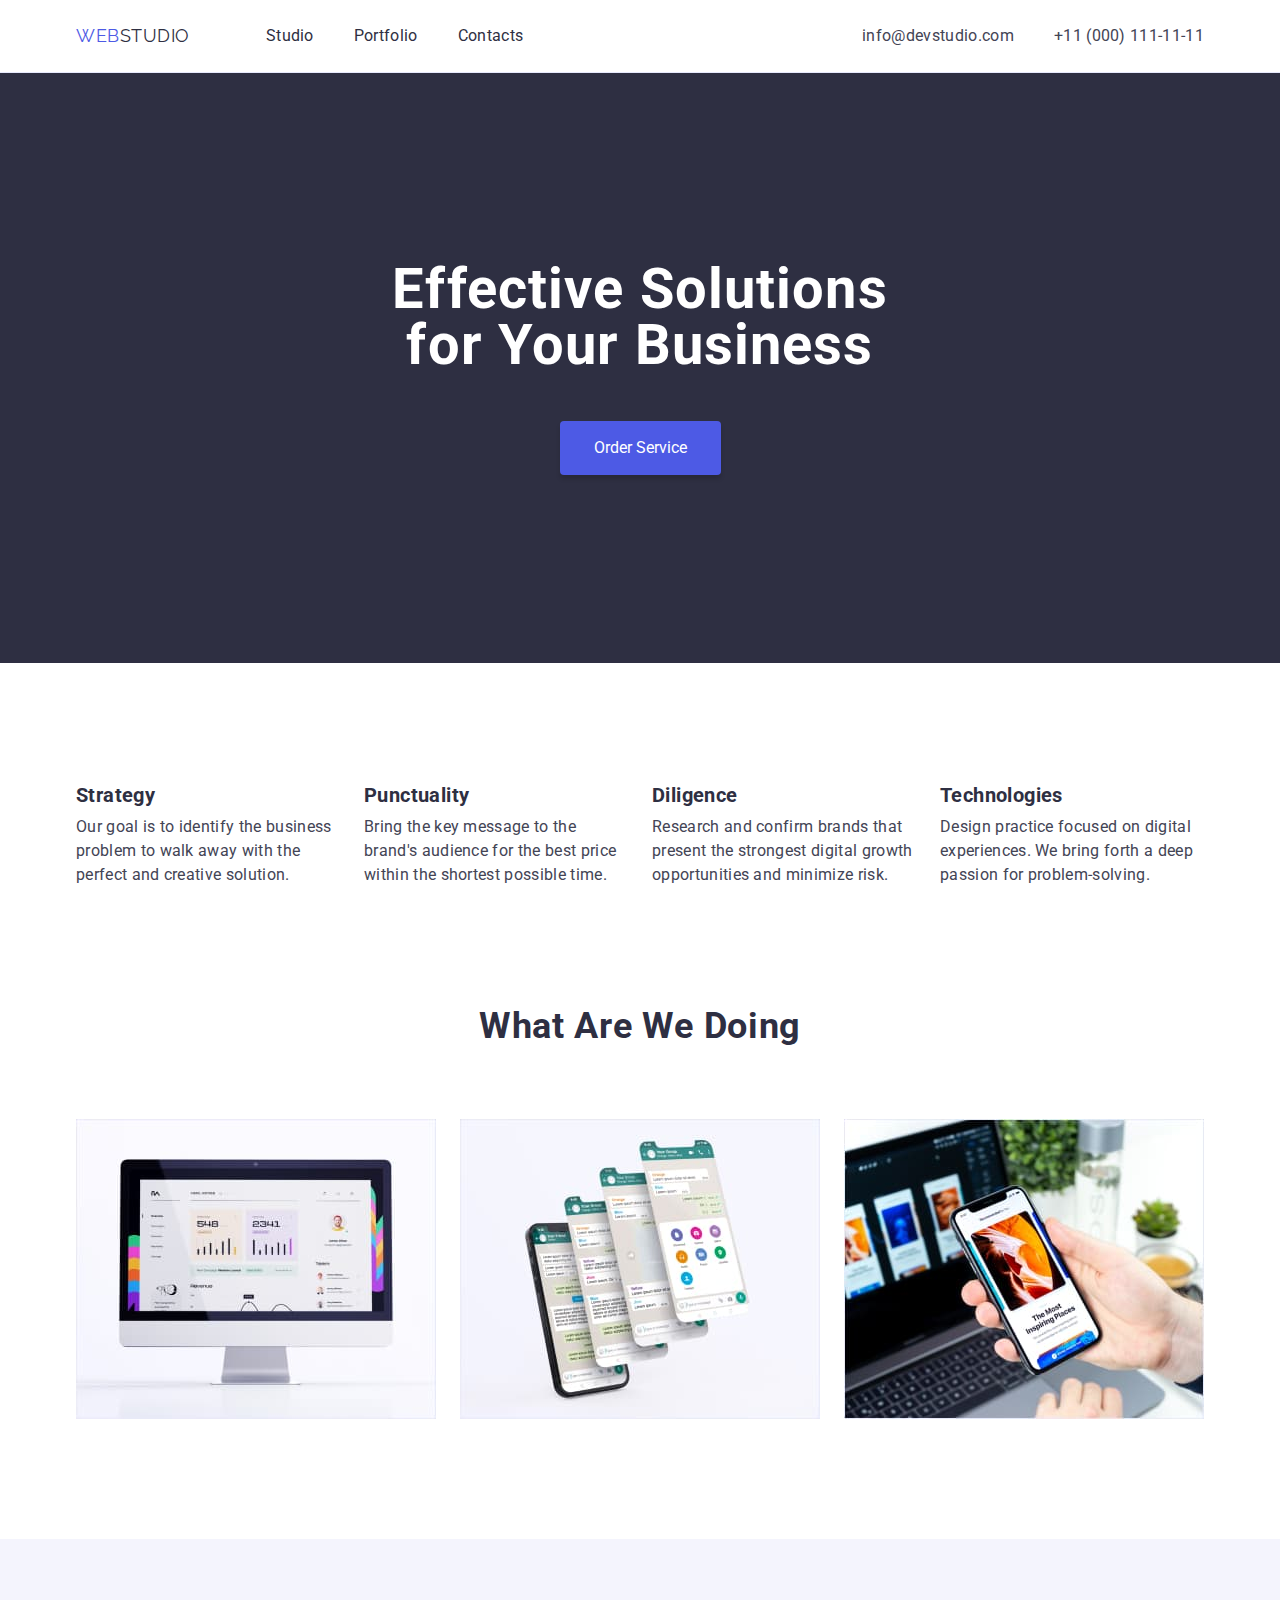
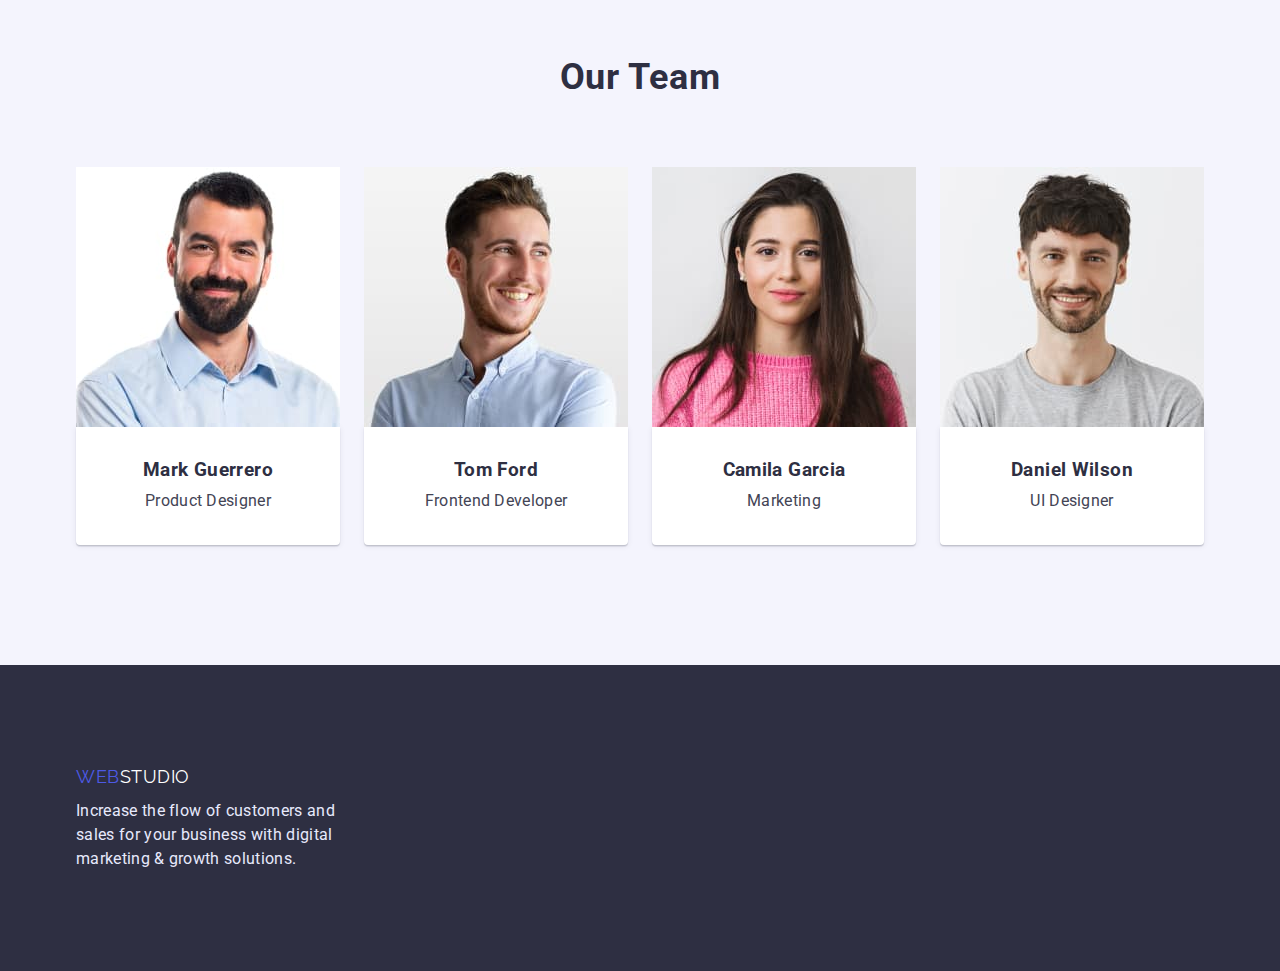
==== index.html @ 27a955f4 "Initial commit" ====
<!DOCTYPE html>
<html lang="en">

<head>
    <meta charset="UTF-8" />
    <meta http-equiv="X-UA-Compatible" content="IE=edge" />
    <meta name="viewport" content="width=device-width, initial-scale=1.0" />
    <title>WebStudio</title>
    <!-- fonts -->
    <link rel="preconnect" href="https://fonts.googleapis.com" />
    <link rel="preconnect" href="https://fonts.gstatic.com" crossorigin />
    <link href="https://fonts.googleapis.com/css2?family=Raleway:wght@800&family=Roboto:wght@400;500;700;900&display=swap"
        rel="stylesheet"/>
        <link rel="stylesheet" href="https://cdnjs.cloudflare.com/ajax/libs/modern-normalize/1.1.0/modern-normalize.min.css">
            <link rel="stylesheet" href="./css/style.css" />
</head>

<body>
    <header class="header">
        <div class="div-header container">
        <nav class="nav-link">
            <a href="./index.html" class="nav-logo link">
                <span class="logo-title">Web</span>Studio
            </a>
            <ul class="site-nav list">
                <li class="nav-li"><a href="./index.html" class="link url-nav">Studio</a></li>
                <li class="nav-li"><a href="./portfolio.html" class="link url-nav">Portfolio</a></li>
                <li class="nav-li"><a href=""  class="link url-nav">Contacts</a></li>
            </ul>
        </nav>
        <address class="title-address">
            <ul class="ul-address list">
                <li class="li-address"><a href="mailto:info@devstudio.com"  class="link url-nav">info@devstudio.com</a></li>
                <li class="li-address"><a href="tel:+110001111111" class="link url-nav">+11 (000) 111-11-11</a></li>
            </ul>
        </address>
        </div>
    </header>
    <main>
        <section class="hero">
            <div class="container">
            <h1 class="hero-title">Effective Solutions for Your Business</h1>
            <button type="button" class="hero-button">Order Service</button>
            </div>
        </section>
        <section class="specifics section">
            <div class="container">
            <h2 hidden>specifics</h2>
            <ul class="specific-ul">
                <li class="specific-li">
                    <h3 class="specific-title">Strategy</h3>
                    <p class="specific-text">Our goal is to identify the business
                        problem to walk away with the perfect and creative solution.</p>
                </li>
                <li class="specific-li">
                    <h3 class="specific-title">Punctuality</h3>
                    <p class="specific-text">Bring the key message to the brand's audience for the best price within the shortest possible
                        time.</p>
                </li>
                <li class="specific-li">
                    <h3 class="specific-title">Diligence</h3>
                    <p class="specific-text">Research and confirm brands that present the strongest digital growth opportunities and minimize
                        risk.</p>
                </li>
                <li class="specific-li">
                    <h3 class="specific-title">Technologies</h3>
                    <p class="specific-text">Design practice focused on digital experiences. We bring forth a deep passion for
                        problem-solving.</p>
                </li>
            </ul>
            </div>
        </section>
        <section class="choise section">
            <div class="container">
            <h2 class="choise-title">What are we doing</h2>
            <ul class="choise-ul">
                <li class="choise-li">
                    <img src="./images/img1.jpg" alt="IMac" width="360" height="300">
                </li>
                <li class="choise-li">
                    <img src="./images/img2.jpg" alt="Iphohe" width="360" height="300">
                </li>
                <li class="choise-li">
                    <img src="./images/img3.jpg" alt="MacBook" width="360" height="300">
                </li>
            </ul>
            </div>
        </section>
        <section class="team section">
            <div class="container">
            <h2 class="team-title">Our Team</h2>
            <ul class="team-ul">
                <li class="link team-li">
                    <img src="./images/img9.jpg" alt="Mark Guerrero" width="264" height="260">
                    <div class="team-div">
                    <h3 class="team-crew">Mark Guerrero</h3>
                    <p class="team-post">Product Designer</p>
                    </div>
                </li>
                <li class="link  team-li">
                    <img src="./images/img5.jpg" alt="Tom Ford" width="264" height="260">
                    <div class="team-div">
                    <h3 class="team-crew">Tom Ford</h3>
                    <p class="team-post">Frontend Developer</p>
                    </div>
                </li>
                <li class="link  team-li">
                    <img src="./images/img7.jpg" alt="Camila Garcia" width="264" height="260">
                    <div class="team-div">
                    <h3 class="team-crew">Camila Garcia</h3>
                    <p class="team-post">Marketing</p>
                    </div>
                </li>
                <li class="link  team-li">
                    <img src="./images/img8.jpg" alt="Daniel Wilson" width="264" height="260">
                    <div class="team-div">
                    <h3 class="team-crew">Daniel Wilson</h3>
                    <p class="team-post">UI Designer</p>
                    </div>
                </li>
            </ul>
            </div>
            </div>
        </section>
    </main>
    <footer class="footer section">
        <div class="container">
        <a href="./index.html" class="footer-logo link">
            <span class="logo-title">Web</span>Studio
        </a>
        <p class="footer-text">
            Increase the flow of customers and <br> sales for your business with digital <br> marketing & growth
            solutions.
        </p>
        </div>
    </footer>
</body>

</html>
---- css/style.css ----
:root {
    --main-color: #4d5ae5;
    --main-text-color: #2e2f42;
    --p-color: #434455;
    --card-buttons-color: #f4f4fd;
    --acent-color: #404bbf;
    --main-font: "Roboto", sans-serif;
    --main-white-color: #fff;
}

ul {
    margin: 0;
}

h1 {
    margin: 0;
}

h2 {
    margin: 0;
}

h3 {
    margin: 0;
}

p {
    margin: 0;
}

ul {
    padding: 0;
}

li {
    margin: 0;
}

img {
    display: block;
    max-width: 100%;
    height: auto;
}

.list {
    margin-left: 0;
    margin-right: 0;
}

body {
    font-family: 'Roboto', sans-serif;
    background-color: var(--main-white-color);
    font-size: 16px;
}

li {
    list-style-type: none;
}

.header {
    border-bottom: 1px solid #E7E9FC;
}

.link {
    text-decoration: none;
}


.portfolio-button {
    cursor: pointer;
    background-color: #E7E9FC;
    color: var(--main-color);
    border-radius: 4px;
    border: 1px solid #E7E9FC;
    display: flex;
    flex-direction: row;
    align-items: flex-start;
    padding: 16px 32px;
    gap: 10px;
}



.portfolio-button:hover {
    background-color: var(--acent-color);
        color: var(--main-white-color);
        box-shadow: 0px 3px 1px rgba(0, 0, 0, 0.1), 0px 2px 1px rgba(0, 0, 0, 0.08), 0px 2px 2px rgba(0, 0, 0, 0.12);
}

.portfolio-button:focus {
    background-color: var(--acent-color);
        color: var(--main-white-color);
        box-shadow: 0px 3px 1px rgba(0, 0, 0, 0.1), 0px 2px 1px rgba(0, 0, 0, 0.08), 0px 2px 2px rgba(0, 0, 0, 0.12);
}

.link {
text-decoration: none;
}

.nav-logo {
    color: var(--main-text-color);
    font-family: "Raleway";
    font-style: normal;
    font-weight: 800px;
    font-size: 18px;
    line-height: 1.3;
    letter-spacing: 0.03em;
    text-transform: uppercase;
}

.footer-logo {
    color: var(--main-white-color);
    font-family: "Raleway";
    font-weight: 800px;
    font-size: 18px;
    line-height: 1.3;
    letter-spacing: 0.03em;
    text-transform: uppercase;
    display: block;
    margin-bottom: 10px;
}

.footer-text {
    color: #E7E9FC;
        line-height: 1.5;
        letter-spacing: 0.02em;
}

.logo-title {
    color: var(--main-color);
}

.site-nav .link {
    color: var(--main-text-color);
    font-weight: 500px;
    line-height: 1.5;
    letter-spacing: 0.02em;
    display: block;
}

.ul-address-list .link {
    color: var(--p-color);
    font-style: normal;
    line-height: 1.5;
    letter-spacing: 0.02em;
}

.ul-address-list .link:hover,
.ul-address-list .link:focus {
    color: var(--acent-color);
}


.hero {
    padding-top: 188px;
    padding-bottom: 188px;
    background-color: var(--main-text-color);
}
.hero-title {
    color: var(--main-white-color);
        font-size: 56px;
        line-height: 1;
        text-align: center;
        letter-spacing: 0.02em;
        width: 500px;
        margin-right: auto;
        margin-left: auto;
}

.section {
    padding-top: 120px;
    padding-bottom: 120px;
}

.hero-button {
    background-color: var(--main-color);
    color: var(--main-white-color);
    display: flex;
        flex-direction: row;
        align-items: flex-start;
        padding: 16px 32px;
        gap: 10px;
        cursor: pointer;
        background: #4D5AE5;
            box-shadow: 0px 4px 4px rgba(0, 0, 0, 0.15);
            border-radius: 4px;
            border-color: transparent;
}
.hero-button:focus, .hero-button:hover {
    background-color: var(--acent-color);
}

.list .link {
    color: var(--main-text-color);
}

.choise-title {
    color: var(--main-text-color);
        font-size: 36px;
        line-height: 1.1;
        text-transform: capitalize;
        letter-spacing: 0.02em;
}

.specific-title {
    color: var(--main-text-color);
        font-weight: 500px;
        font-size: 20px;
        line-height: 1.2;
        letter-spacing: 0.02em;
        margin-bottom: 8px;
}

.specific-text {
    color: var(--p-color);
        line-height: 1.5;
        letter-spacing: 0.02em;
}

.team {
    background-color: var(--card-buttons-color);
}

.team-title {
    color: var(--main-text-color);
    font-size: 36px;
    line-height: 1;
    letter-spacing: 0.02em;
    text-transform: capitalize    
}

.team-crew {
    color: var(--main-text-color);
        font-weight: 500px;
        font-size: 20;
        line-height: 1.2;
        letter-spacing: 0.02em;
}

.team-post {
    color: var(--p-color);
        line-height: 1.5;
        letter-spacing: 0.02em;
}

.footer {
    background-color: var(--main-text-color);
    padding: 100px 0;
}

.ul-address .link {
    color: var(--p-color);
        font-style: normal;
        line-height: 1.5;
        letter-spacing: 0.02em;
}

.ul-address .link:hover {
color: var(--acent-color);
}

.ul-address .link:focus {
    color: var(--acent-color);
}

.link:focus, .link:hover {
    color: var(--acent-color);
}

.portfolio-title {
    width: 500px;
    color: var(--main-text-color);
    font-size: 20px;
    line-height: 1.2;
    letter-spacing: 0.02em;
    margin-top: 32px;
    margin-bottom: 8px;
    padding-left: 16px;
}

.portfolio-text {
    color: var(--p-color);
    font-size: 16px;
    line-height: 1.5;
    letter-spacing: 0.02em;
    padding-bottom: 32px;
    padding-left: 16px;
}

.container {
    width: 1158px;
    padding-left: 15px;
    padding-right: 15px;
    margin: 0 auto;
}
 
.site-nav {
    margin-left: 76px;
    display: flex;
}

.ul-address {
    display: flex;
}

.nav-link {
    align-items: center;
    display: flex;
}

.nav-logo {
    display: block;
    padding-top: 24px;
    padding-bottom: 24px;
}

.url-nav {
    padding-top: 24px;
    padding-bottom: 24px;
}

.div-header {
    display: flex;
    align-items: center;
}

.nav-li:not(:last-child) {
    margin-right: 40px;
}

.li-address:not(:last-child) {
    margin-right: 40px;
}

.title-address {
    margin-left: auto;
}


.hero-button {
    margin-top: 48px;
    margin-left: auto;
    margin-right: auto;
}

.specifics {
    padding-bottom: 0;
}

.specific-ul {
    display: flex;
}

.specific-li:not(:last-child) {
    margin-right: 24px;
}

.specific-li {
    max-width: 264px;
}

.choise-title {
    text-align: center;
    margin-bottom: 72px;
}

.choise-ul {
    display: flex;
}

.choise-li:not(:last-child) {
    margin-right: 24px;
}

.team-title {
    text-align: center;
    margin-bottom: 72px;
}

.team-ul {
    display: flex;
}

.team-li:not(:last-child) {
    margin-right: 24px;
}

.team-div {
    background-color: var(--main-white-color);
    text-align: center;
    box-shadow: 0px 1px 6px rgba(46, 47, 66, 0.08), 0px 1px 1px rgba(46, 47, 66, 0.16), 0px 2px 1px rgba(46, 47, 66, 0.08);
        border-radius: 0px 0px 4px 4px;
        padding-bottom: 32px;
        padding-top: 32px;
}

.team-crew {
    margin-bottom: 8px;
}

.footer-link {
    padding-top: 100px;
    margin-bottom: 16px;
}

.ul-p-button {
    display: flex;
}

.li-p-button:not(:last-child) {
    margin-right: 24px;
}

.li-p-button {
    align-self: center;
}

.div-p-button {
    margin-bottom: 72px;
}

.ul-p {
    display: flex;
    flex-wrap: wrap;
    margin-top: 72px;
}

.div-ul-p:not(:last-child) {
    margin-bottom: 48px;
}

.li-p-f {
    width: 360px;
    margin-right: 24px;
    margin-bottom: 48px;
    
}

.portfolio-main-title {
    position: absolute;
        width: 1px;
        height: 1px;
        margin: -1px;
        border: 0;
        padding: 0;
        white-space: nowrap;
        clip-path: inset(100%);
        clip: rect(0 0 0 0);
        overflow: hidden;
}

.li-p-f:nth-child(3n) {
    margin-right: 0;
}

.li-p-f:nth-last-child(-n + 3) {
    margin-bottom: 0;
}

.inside-li-p {
    background: #FFFFFF;
    border: 1px solid #E7E9FC;
}

.ul-p-button {
    justify-content: center;
}

.portfolio {
    padding-top: 96px;
}
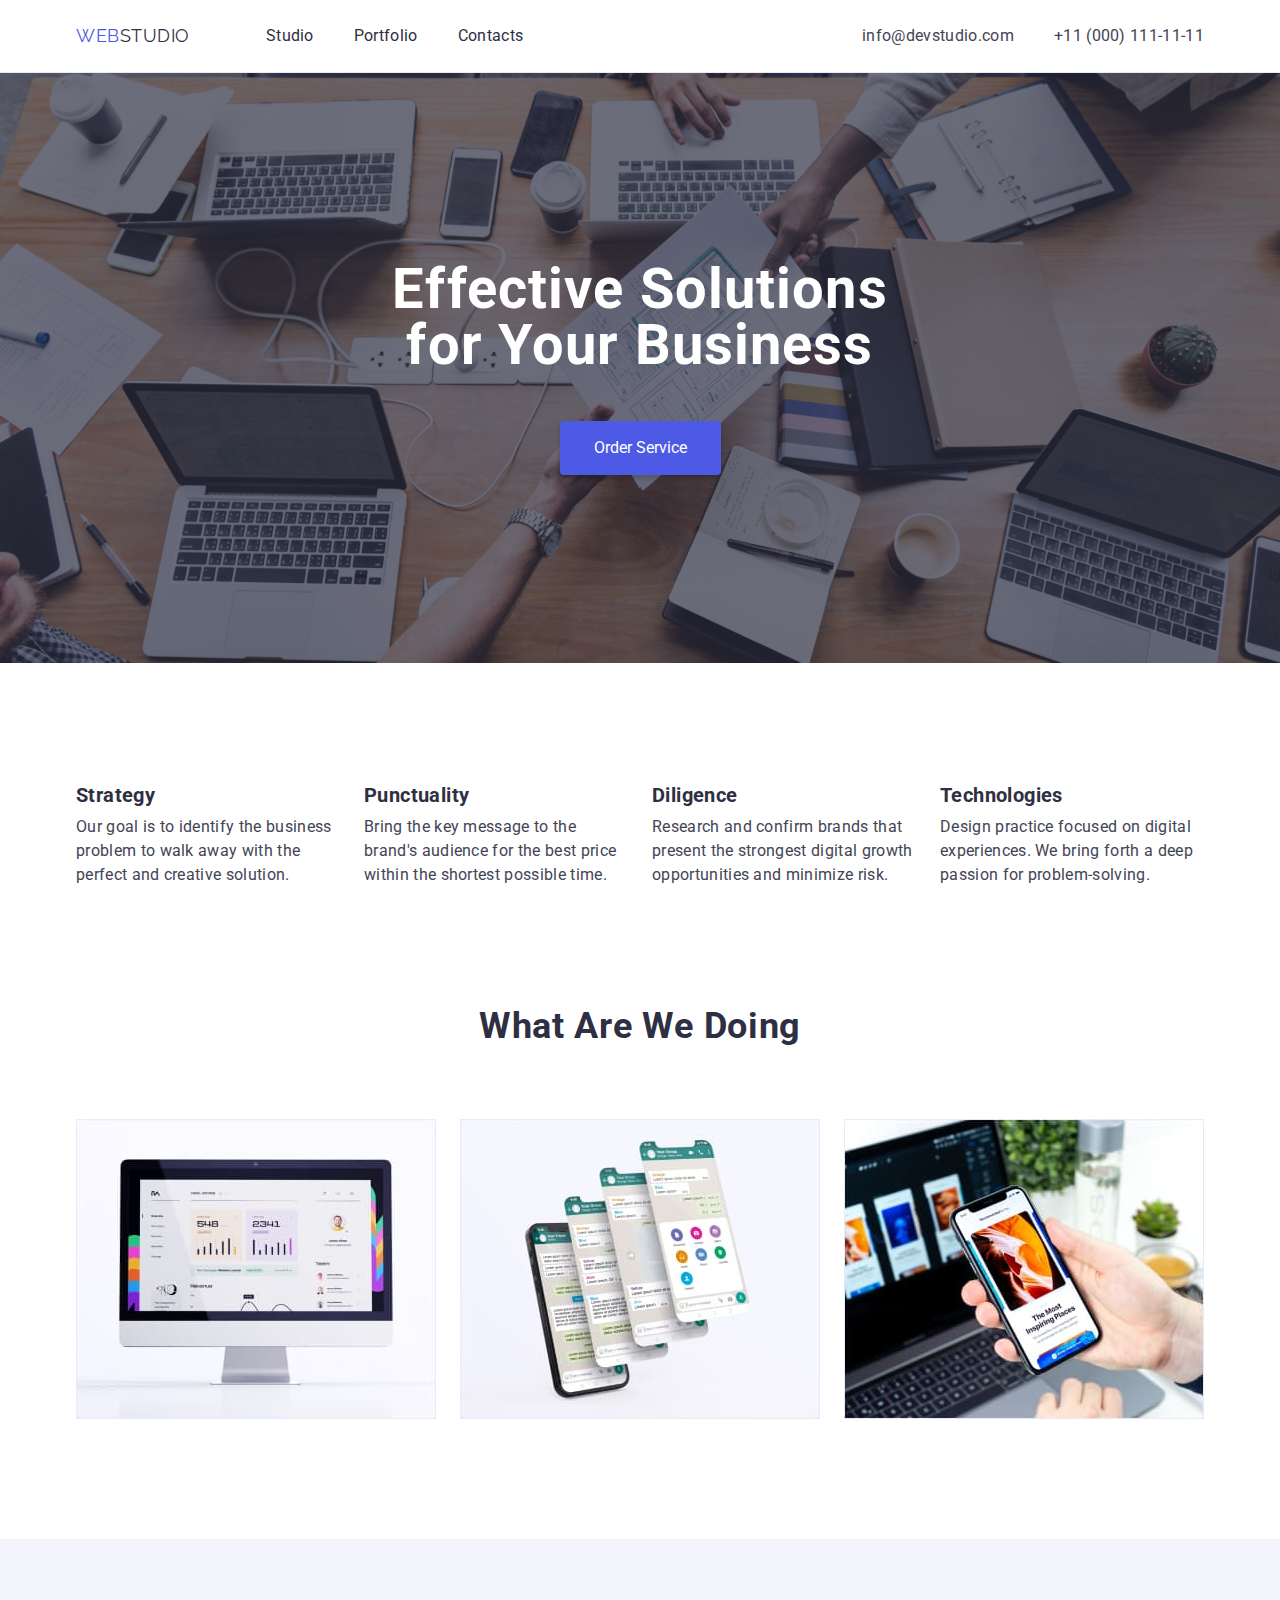
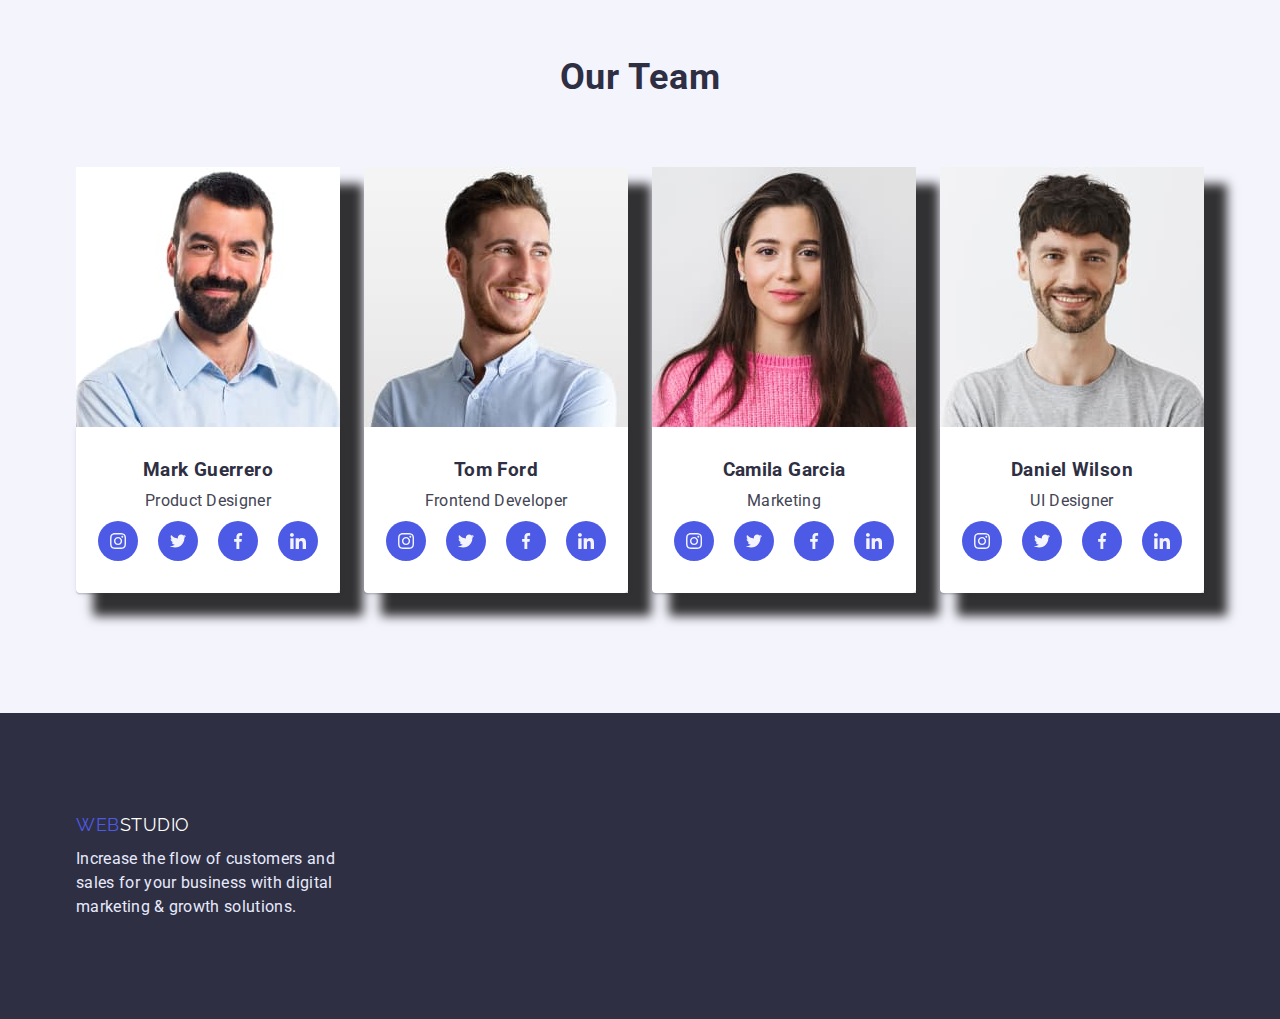
==== commit 17e4f3de: "up1" ====
--- a/index.html
+++ b/index.html
@@ -95,6 +95,28 @@
                     <div class="team-div">
                     <h3 class="team-crew">Mark Guerrero</h3>
                     <p class="team-post">Product Designer</p>
+                    <ul class="socials-list">
+                        <li class="team-social"><a href="#" class="socials-link">
+                            <svg class="team-social-items">
+                                <use href="./images/symbol-defs.svg#icon-instagram" ></use>
+                            </svg>
+                        </a></li>
+                        <li class="team-social"><a href="#" class="socials-link">
+                            <svg class="team-social-items">
+                                <use href="./images/symbol-defs.svg#icon-twitter" ></use>
+                            </svg>
+                        </a></li>
+                        <li class="team-social"><a href="#" class="socials-link">
+                            <svg class="team-social-items">
+                                <use href="./images/symbol-defs.svg#icon-facebook" ></use>
+                            </svg>
+                        </a></li>
+                        <li class="team-social"><a href="#" class="socials-link">
+                            <svg class="team-social-items">
+                                <use href="./images/symbol-defs.svg#icon-linkedin" ></use>
+                            </svg>
+                        </a></li>
+                    </ul>
                     </div>
                 </li>
                 <li class="link  team-li">
@@ -102,6 +124,28 @@
                     <div class="team-div">
                     <h3 class="team-crew">Tom Ford</h3>
                     <p class="team-post">Frontend Developer</p>
+                    <ul class="socials-list">
+                        <li class="team-social"><a href="#" class="socials-link">
+                            <svg class="team-social-items">
+                                <use href="./images/symbol-defs.svg#icon-instagram" ></use>
+                            </svg>
+                        </a></li>
+                        <li class="team-social"><a href="#" class="socials-link">
+                            <svg class="team-social-items">
+                                <use href="./images/symbol-defs.svg#icon-twitter" ></use>
+                            </svg>
+                        </a></li>
+                        <li class="team-social"><a href="#" class="socials-link">
+                            <svg class="team-social-items">
+                                <use href="./images/symbol-defs.svg#icon-facebook" ></use>
+                            </svg>
+                        </a></li>
+                        <li class="team-social"><a href="#" class="socials-link">
+                            <svg class="team-social-items">
+                                <use href="./images/symbol-defs.svg#icon-linkedin" ></use>
+                            </svg>
+                        </a></li>
+                    </ul>
                     </div>
                 </li>
                 <li class="link  team-li">
@@ -109,6 +153,28 @@
                     <div class="team-div">
                     <h3 class="team-crew">Camila Garcia</h3>
                     <p class="team-post">Marketing</p>
+                    <ul class="socials-list">
+                        <li class="team-social"><a href="#" class="socials-link">
+                            <svg class="team-social-items">
+                                <use href="./images/symbol-defs.svg#icon-instagram" ></use>
+                            </svg>
+                        </a></li>
+                        <li class="team-social"><a href="#" class="socials-link">
+                            <svg class="team-social-items">
+                                <use href="./images/symbol-defs.svg#icon-twitter" ></use>
+                            </svg>
+                        </a></li>
+                        <li class="team-social"><a href="#" class="socials-link">
+                            <svg class="team-social-items">
+                                <use href="./images/symbol-defs.svg#icon-facebook" ></use>
+                            </svg>
+                        </a></li>
+                        <li class="team-social"><a href="#" class="socials-link">
+                            <svg class="team-social-items">
+                                <use href="./images/symbol-defs.svg#icon-linkedin" ></use>
+                            </svg>
+                        </a></li>
+                    </ul>
                     </div>
                 </li>
                 <li class="link  team-li">
@@ -116,6 +182,28 @@
                     <div class="team-div">
                     <h3 class="team-crew">Daniel Wilson</h3>
                     <p class="team-post">UI Designer</p>
+                    <ul class="socials-list">
+                        <li class="team-social"><a href="#" class="socials-link">
+                            <svg class="team-social-items">
+                                <use href="./images/symbol-defs.svg#icon-instagram" ></use>
+                            </svg>
+                        </a></li>
+                        <li class="team-social"><a href="#" class="socials-link">
+                            <svg class="team-social-items">
+                                <use href="./images/symbol-defs.svg#icon-twitter" ></use>
+                            </svg>
+                        </a></li>
+                        <li class="team-social"><a href="#" class="socials-link">
+                            <svg class="team-social-items">
+                                <use href="./images/symbol-defs.svg#icon-facebook" ></use>
+                            </svg>
+                        </a></li>
+                        <li class="team-social"><a href="#" class="socials-link">
+                            <svg class="team-social-items">
+                                <use href="./images/symbol-defs.svg#icon-linkedin" ></use>
+                            </svg>
+                        </a></li>
+                    </ul>
                     </div>
                 </li>
             </ul>
--- a/css/style.css
+++ b/css/style.css
@@ -154,7 +154,13 @@
 .hero {
     padding-top: 188px;
     padding-bottom: 188px;
-    background-color: var(--main-text-color);
+    background-image: linear-gradient(
+    rgba(46, 47, 66, 0.7),
+    rgba(46, 47, 66, 0.7)),
+    url(../images/people-office.jpg);
+    background-repeat: no-repeat;
+    background-position: center;
+    object-fit: contain;
 }
 .hero-title {
     color: var(--main-white-color);
@@ -383,6 +389,10 @@
 
 .team-li:not(:last-child) {
     margin-right: 24px;
+}
+
+.team-li {
+    box-shadow: 20px 20px 10px 3px rgba(0, 0, 0, 0.8);
 }
 
 .team-div {
@@ -468,4 +478,48 @@
 
 .portfolio {
     padding-top: 96px;
+}
+
+.inside-li-p:hover {
+    box-shadow: 0px 10px 8px 2px rgba(0, 0, 0, 0.4);
+}
+
+.team-social-items {
+    width: 16px;
+    height: 16px;
+    fill: var(--card-buttons-color);
+}
+
+.socials-list {
+    display: flex;
+    gap: 20px;
+    margin-top: 8px;
+    justify-content: center;
+}
+
+.socials-link {
+    width: 100%;
+        height: 100%;
+        display: flex;
+        justify-content: center;
+        border-radius: 50%;
+        background-color: var(--main-color);
+        align-items: center;
+}
+
+.socials-link:hover {
+    background-color: var(--acent-color);
+}
+
+.socials-link:focus {
+    background-color: var(--acent-color);
+}
+
+.team-social {
+    width: 40px;
+    height: 40px;
+}
+
+.team-social {
+
 }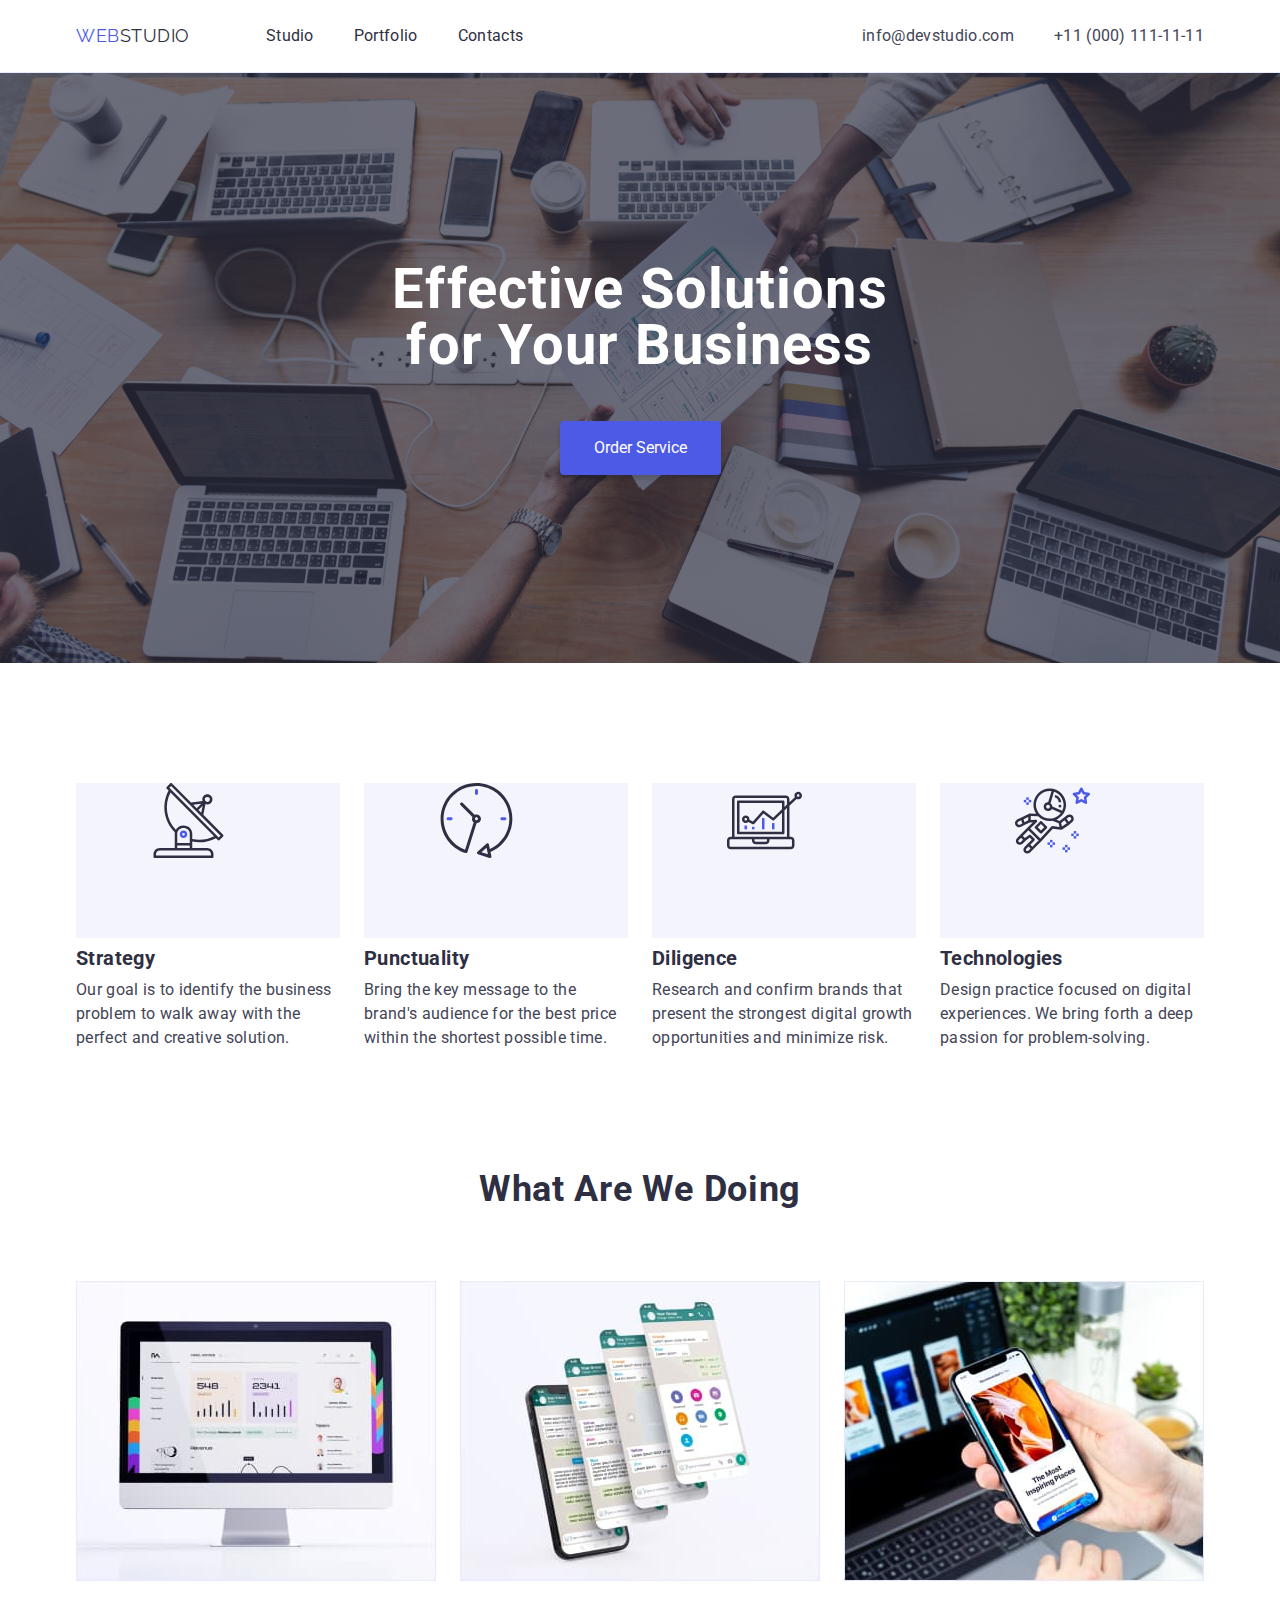
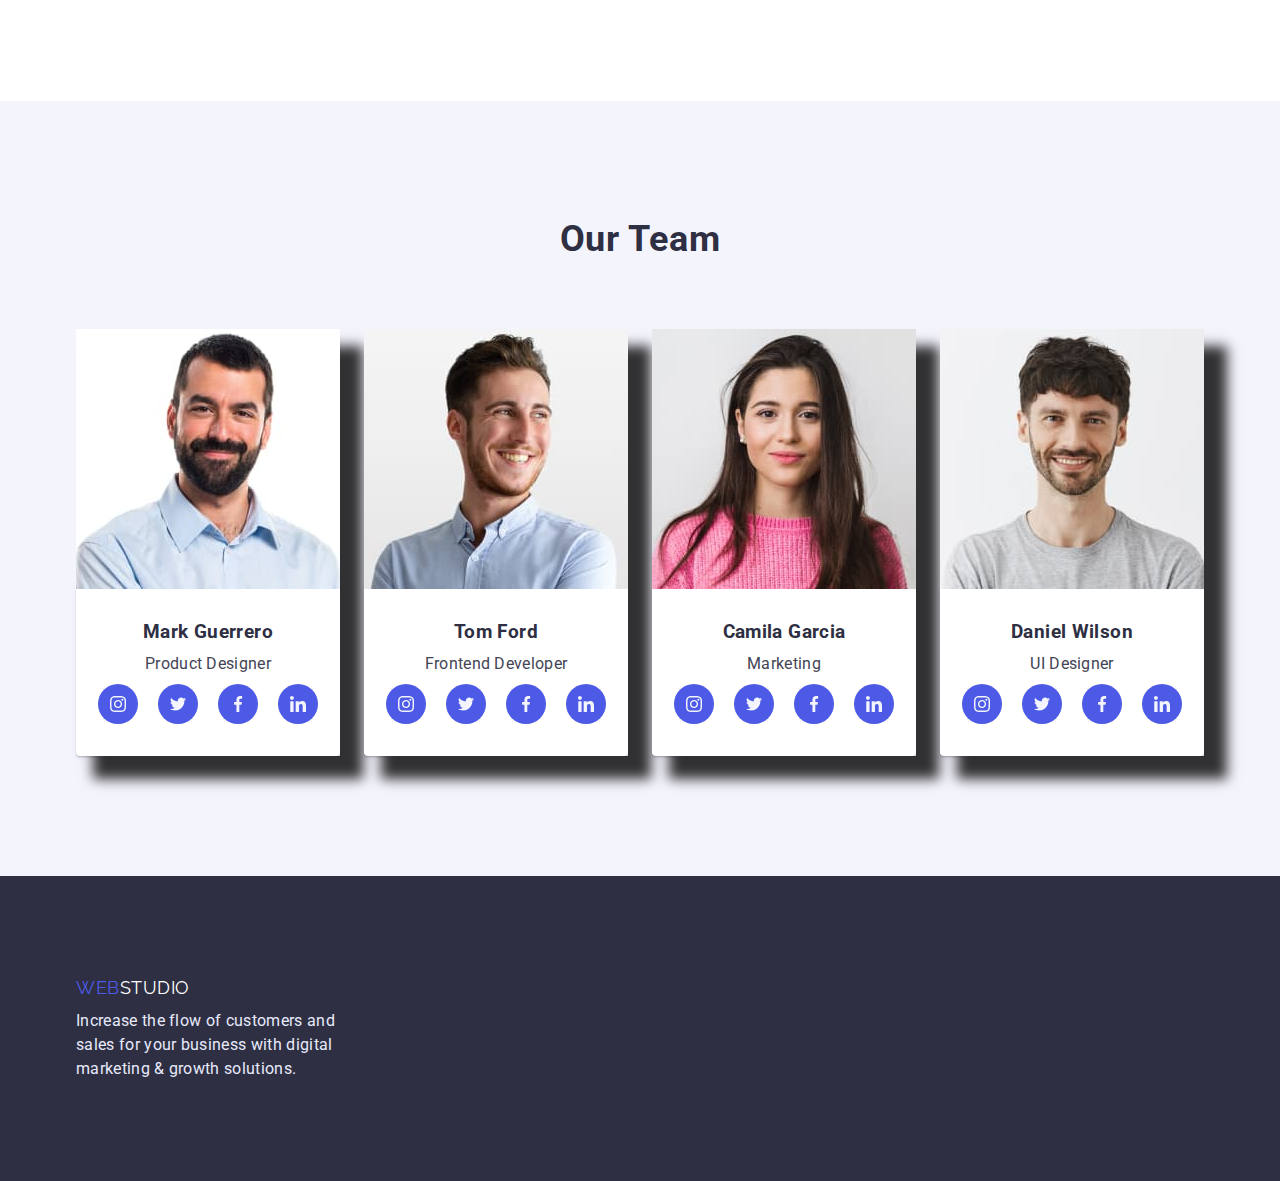
==== commit 76b202e7: "up2" ====
--- a/index.html
+++ b/index.html
@@ -48,21 +48,33 @@
             <h2 hidden>specifics</h2>
             <ul class="specific-ul">
                 <li class="specific-li">
+                    <svg class="specific-svg">
+                        <use class="specific-icon" href="./images/symbol-defs.svg#icon-antenna"></use>
+                    </svg>
                     <h3 class="specific-title">Strategy</h3>
                     <p class="specific-text">Our goal is to identify the business
                         problem to walk away with the perfect and creative solution.</p>
                 </li>
                 <li class="specific-li">
+                    <svg class="specific-svg">
+                        <use class="specific-icon" href="./images/symbol-defs.svg#icon-clock"></use>
+                    </svg>
                     <h3 class="specific-title">Punctuality</h3>
                     <p class="specific-text">Bring the key message to the brand's audience for the best price within the shortest possible
                         time.</p>
                 </li>
                 <li class="specific-li">
+                    <svg class="specific-svg">
+                        <use class="specific-icon" href="./images/symbol-defs.svg#icon-diagram"></use>
+                    </svg>
                     <h3 class="specific-title">Diligence</h3>
                     <p class="specific-text">Research and confirm brands that present the strongest digital growth opportunities and minimize
                         risk.</p>
                 </li>
                 <li class="specific-li">
+                    <svg class="specific-svg">
+                        <use class="specific-icon" href="./images/symbol-defs.svg#icon-astronaut"></use>
+                    </svg>
                     <h3 class="specific-title">Technologies</h3>
                     <p class="specific-text">Design practice focused on digital experiences. We bring forth a deep passion for
                         problem-solving.</p>
--- a/css/style.css
+++ b/css/style.css
@@ -214,13 +214,16 @@
         font-size: 20px;
         line-height: 1.2;
         letter-spacing: 0.02em;
-        margin-bottom: 8px;
+        padding-bottom: 8px;
+        padding-top: 8px;
+        background-color: var(--main-white-color);
 }
 
 .specific-text {
     color: var(--p-color);
         line-height: 1.5;
         letter-spacing: 0.02em;
+        background-color: var(--main-white-color);
 }
 
 .team {
@@ -363,6 +366,7 @@
 
 .specific-li {
     max-width: 264px;
+    background-color: var(--card-buttons-color);
 }
 
 .choise-title {
@@ -392,7 +396,7 @@
 }
 
 .team-li {
-    box-shadow: 20px 20px 10px 3px rgba(0, 0, 0, 0.8);
+    box-shadow: 20px 20px 12px 3px rgba(0, 0, 0, 0.8);
 }
 
 .team-div {
@@ -520,6 +524,10 @@
     height: 40px;
 }
 
-.team-social {
-
+.specific-icon {
+    
+}
+
+.specific-svg {
+    
 }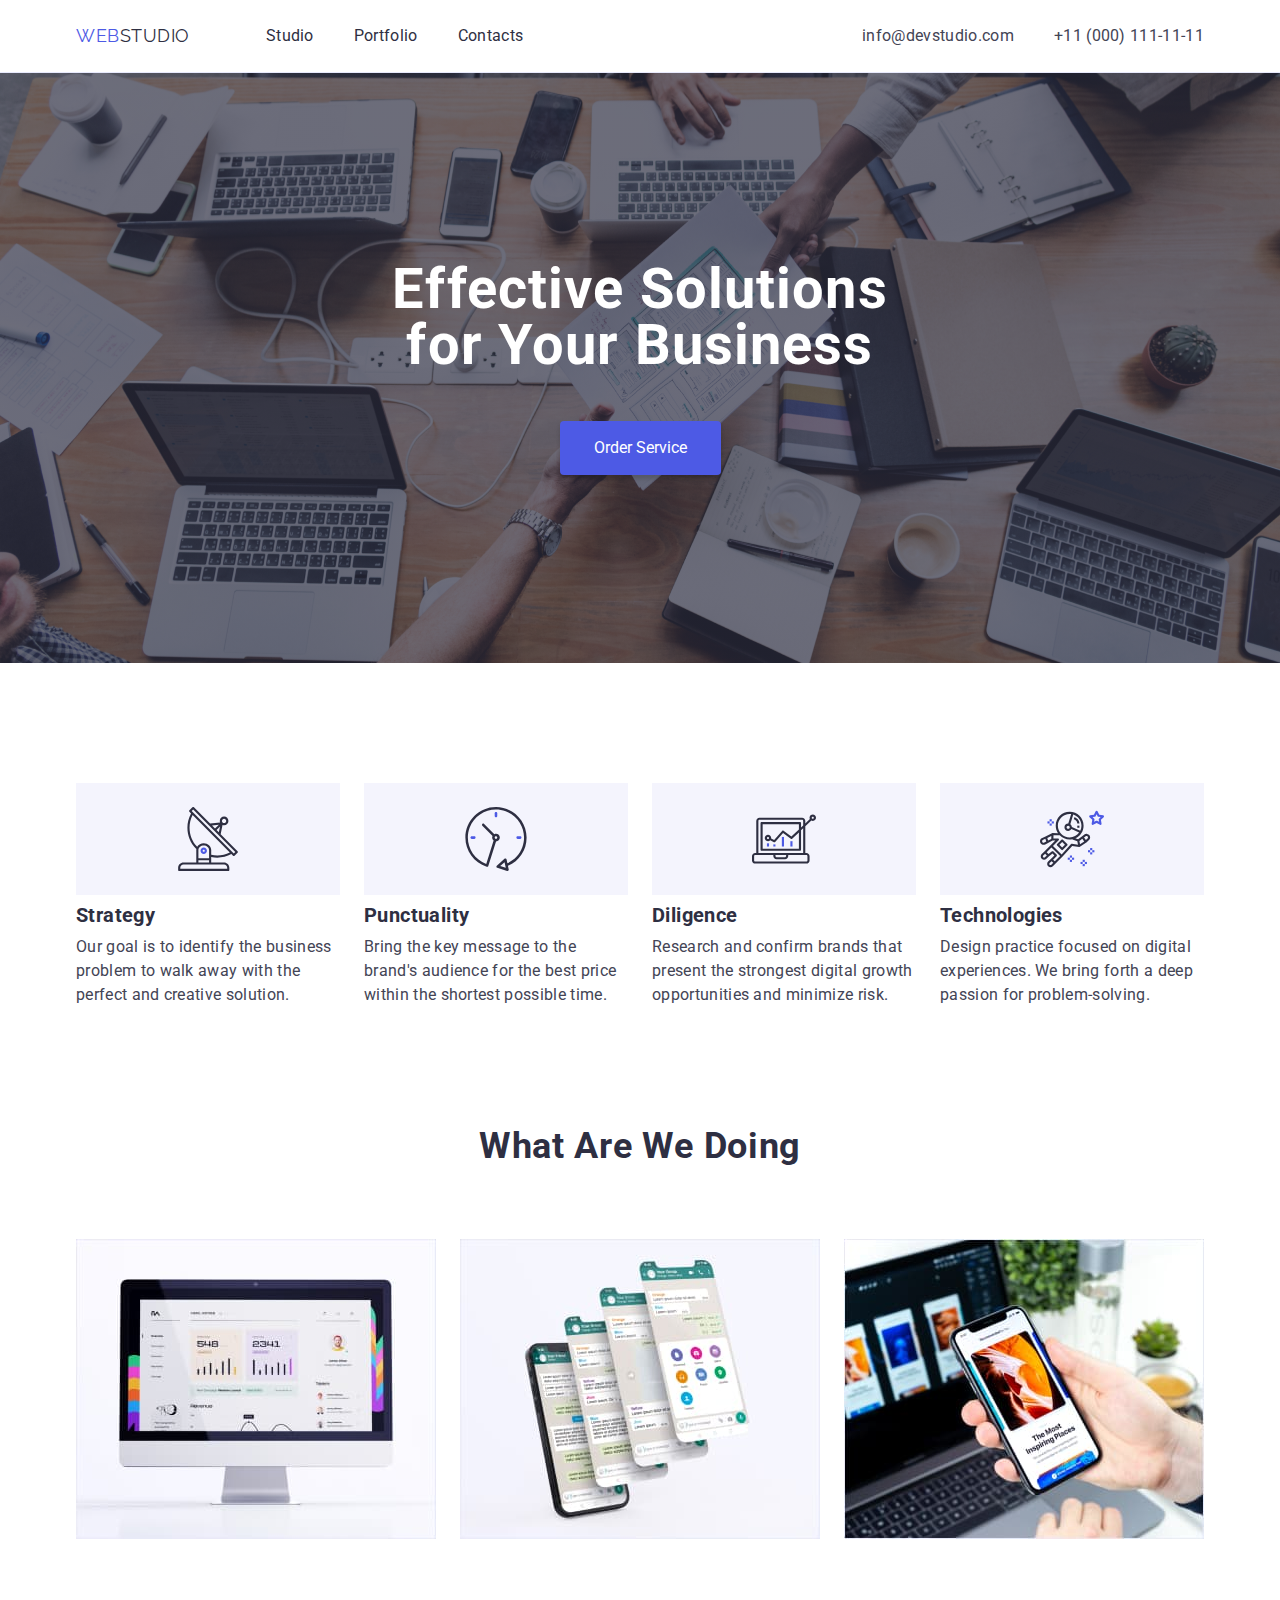
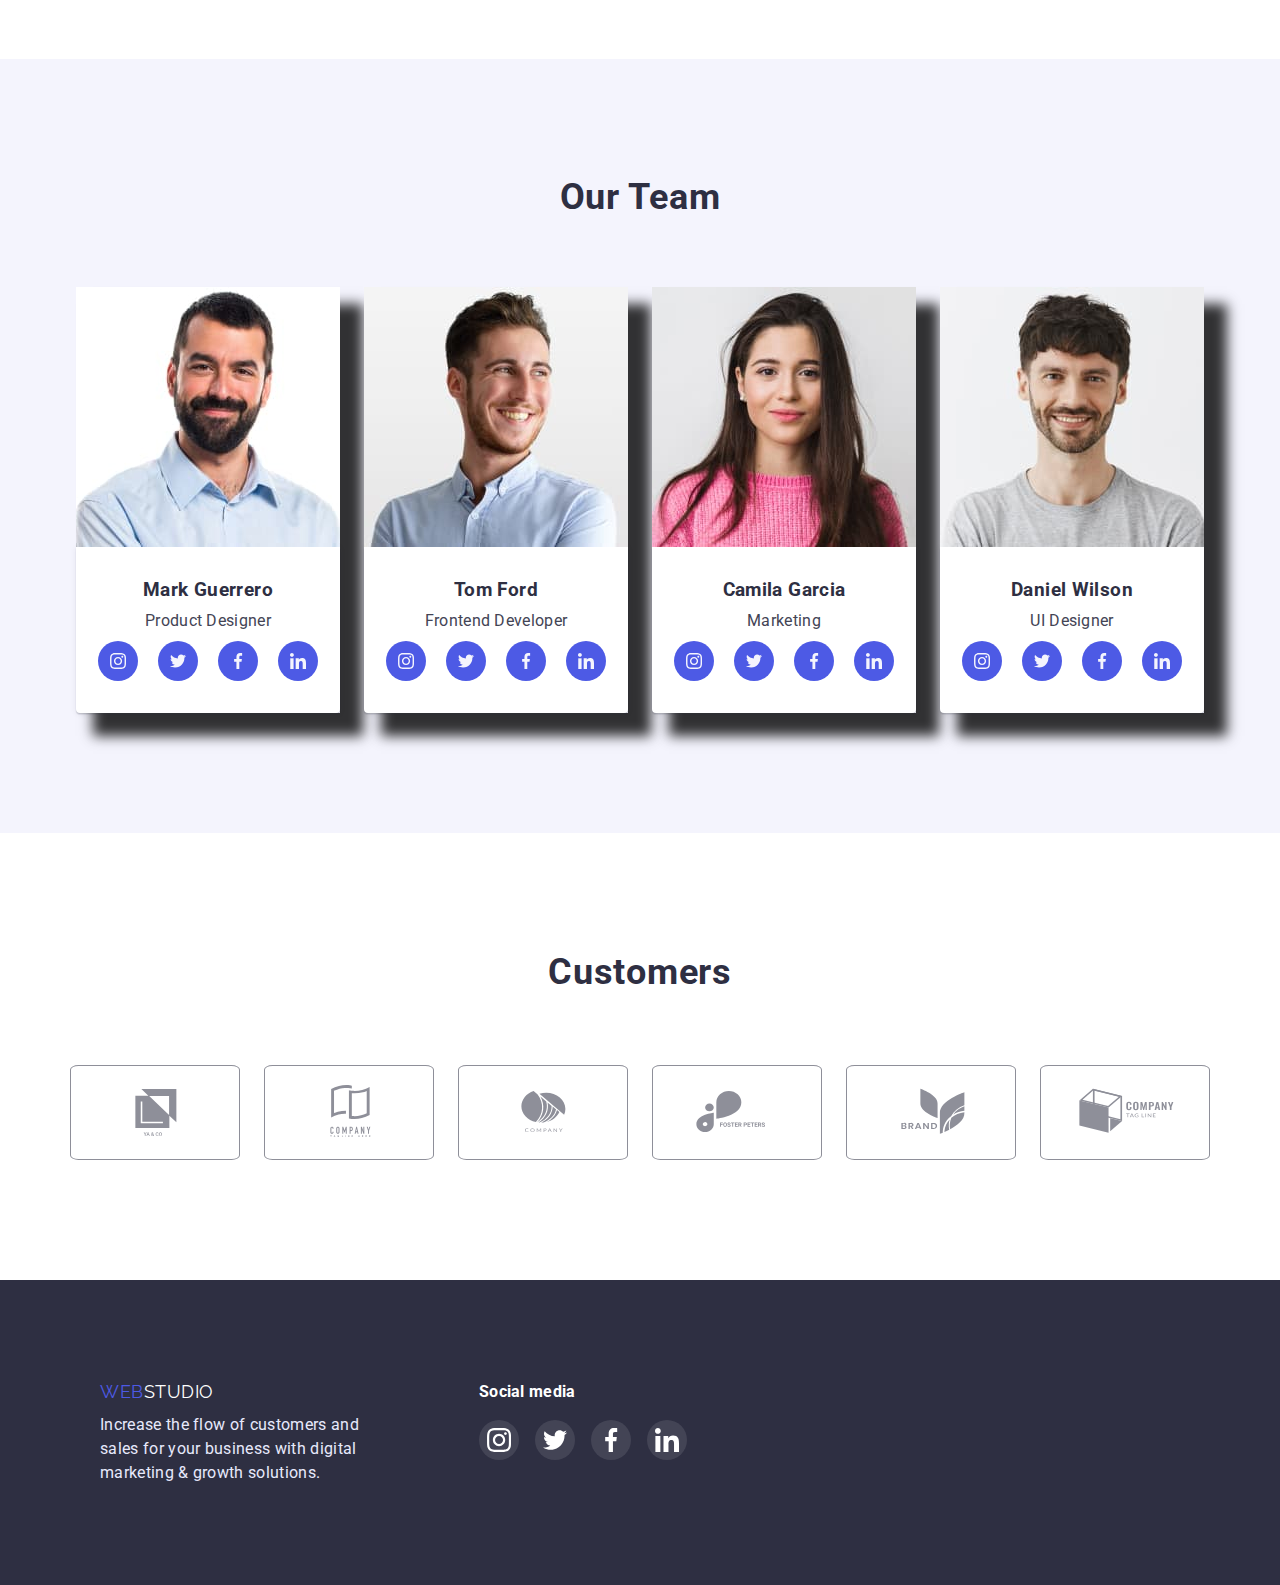
==== commit 5633f55a: "up3" ====
--- a/index.html
+++ b/index.html
@@ -48,33 +48,41 @@
             <h2 hidden>specifics</h2>
             <ul class="specific-ul">
                 <li class="specific-li">
+                    <div class="specific-svg-box">
                     <svg class="specific-svg">
-                        <use class="specific-icon" href="./images/symbol-defs.svg#icon-antenna"></use>
-                    </svg>
+                        <use href="./images/symbol-defs.svg#icon-antenna"></use>
+                    </svg>
+                    </div>
                     <h3 class="specific-title">Strategy</h3>
                     <p class="specific-text">Our goal is to identify the business
                         problem to walk away with the perfect and creative solution.</p>
                 </li>
                 <li class="specific-li">
+                    <div class="specific-svg-box">
                     <svg class="specific-svg">
-                        <use class="specific-icon" href="./images/symbol-defs.svg#icon-clock"></use>
-                    </svg>
+                        <use href="./images/symbol-defs.svg#icon-clock"></use>
+                    </svg>
+                    </div>
                     <h3 class="specific-title">Punctuality</h3>
                     <p class="specific-text">Bring the key message to the brand's audience for the best price within the shortest possible
                         time.</p>
                 </li>
                 <li class="specific-li">
+                    <div class="specific-svg-box">
                     <svg class="specific-svg">
-                        <use class="specific-icon" href="./images/symbol-defs.svg#icon-diagram"></use>
-                    </svg>
+                        <use href="./images/symbol-defs.svg#icon-diagram"></use>
+                    </svg>
+                    </div>
                     <h3 class="specific-title">Diligence</h3>
                     <p class="specific-text">Research and confirm brands that present the strongest digital growth opportunities and minimize
                         risk.</p>
                 </li>
                 <li class="specific-li">
+                    <div class="specific-svg-box">
                     <svg class="specific-svg">
-                        <use class="specific-icon" href="./images/symbol-defs.svg#icon-astronaut"></use>
-                    </svg>
+                        <use href="./images/symbol-defs.svg#icon-astronaut"></use>
+                    </svg>
+                    </div>
                     <h3 class="specific-title">Technologies</h3>
                     <p class="specific-text">Design practice focused on digital experiences. We bring forth a deep passion for
                         problem-solving.</p>
@@ -222,9 +230,44 @@
             </div>
             </div>
         </section>
+        <section class="section">
+            <h2 class="customers-title">Customers</h2>
+            <ul class="customers-list">
+                <li class="customers-items">
+                    <svg class="customers-svg">
+                        <use href="./images/symbol-defs.svg#icon-partners-one"></use>
+                    </svg>
+                </li>
+                <li class="customers-items">
+                    <svg class="customers-svg">
+                        <use href="./images/symbol-defs.svg#icon-partners-two"></use>
+                    </svg>
+                </li>
+                <li class="customers-items">
+                    <svg class="customers-svg">
+                        <use href="./images/symbol-defs.svg#icon-partners-three"></use>
+                    </svg>
+                </li>
+                <li class="customers-items">
+                    <svg class="customers-svg">
+                        <use href="./images/symbol-defs.svg#icon-partners-four"></use>
+                    </svg>
+                </li>
+                <li class="customers-items">
+                    <svg class="customers-svg">
+                        <use href="./images/symbol-defs.svg#icon-partners-five"></use>
+                    </svg>
+                </li>
+                <li class="customers-items">
+                    <svg class="customers-svg">
+                        <use href="./images/symbol-defs.svg#icon-partners-six"></use>
+                    </svg>
+                </li>
+            </ul>
+        </section>
     </main>
     <footer class="footer section">
-        <div class="container">
+        <div class=" footer-box">
         <a href="./index.html" class="footer-logo link">
             <span class="logo-title">Web</span>Studio
         </a>
@@ -233,6 +276,39 @@
             solutions.
         </p>
         </div>
+        <div class="footer-socials-box">
+            <h2 class="footer-title">Social media</h2>
+            <ul class="footer-socials-list">
+                <li class="footer-social">
+                    <a href="" class="footer-socials-link">
+                        <svg class="footer-socials-svg">
+                            <use href="./images/symbol-defs.svg#icon-instagram"></use>
+                        </svg>
+                    </a>
+                </li>
+                <li class="footer-social">
+                    <a href="" class="footer-socials-link">
+                        <svg class="footer-socials-svg">
+                            <use href="./images/symbol-defs.svg#icon-twitter"></use>
+                        </svg>
+                    </a>
+                </li>
+                <li class="footer-social">
+                    <a href="" class="footer-socials-link">
+                        <svg class="footer-socials-svg">
+                            <use href="./images/symbol-defs.svg#icon-facebook"></use>
+                        </svg>
+                    </a>
+                </li>
+                <li class="footer-social">
+                    <a href="" class="footer-socials-link">
+                        <svg class="footer-socials-svg">
+                            <use href="./images/symbol-defs.svg#icon-linkedin"></use>
+                        </svg>
+                    </a>
+                </li>
+            </ul>
+        </div>
     </footer>
 </body>
 
--- a/css/style.css
+++ b/css/style.css
@@ -254,7 +254,9 @@
 
 .footer {
     background-color: var(--main-text-color);
-    padding: 100px 0;
+    padding: 100px;
+    display: flex;
+    
 }
 
 .ul-address .link {
@@ -524,10 +526,115 @@
     height: 40px;
 }
 
-.specific-icon {
-    
+.specific-svg-box {
+    display: flex;
+    justify-content: center;
+    align-items: center;
+    width: 264px;
+    height: 112px;
 }
 
 .specific-svg {
-    
-}+    width: 64px;
+    height: 64px;
+}
+
+.customers-title {
+    font-size: 36px;
+    line-height: 1.11;
+    text-align: center;
+    letter-spacing: 0.02em;
+    text-transform: capitalize;
+    color: var(--main-text-color);
+    margin-bottom: 72px;
+}
+
+.customers-list {
+    display: flex;
+        justify-content: center;
+}
+
+.customers-items:not(:last-child) {
+    margin-right: 24px;
+}
+
+.customers-items {
+    padding-top: 16px;
+    padding-bottom: 16px;
+    padding-right: 32px;
+    padding-left: 32px;
+    border: #8E8F99 1px solid;
+    border-radius: 5%;
+}
+
+.customers-svg {
+    width: 104px;
+    height: 56px;
+    fill: #8E8F99;
+}
+
+.customers-items:hover .customers-svg {
+    fill: var(--acent-color);
+}
+
+.customers-items:hover {
+    border: var(--acent-color) 1px solid;
+}
+
+.customers-items:focus {
+    border: var(--acent-color) 1px solid;
+}
+
+.customers-items:focus .customers-svg {
+    fill: var(--acent-color);
+}
+
+.footer-title {
+    font-size: 16px;
+    line-height: 1.5;
+    letter-spacing: 0.02em;
+    color: #FFFFFF;
+    margin-bottom: 16px;
+}
+
+.footer-socials-list {
+    display: flex;
+}
+
+.footer-socials-svg {
+    width: 24px;
+    height: 24px;
+    fill: #FFFFFF;
+}
+
+.footer-socials-link {
+    width: 100%;
+    height: 100%;
+    display: flex;
+    justify-content: center;
+    border-radius: 50%;
+    background-color: rgba(255, 255, 255, 0.1);
+    align-items: center;
+}
+
+.footer-social {
+    width: 40px;
+    height: 40px;
+}
+
+.footer-social:not(:last-child) {
+    margin-right: 16px;
+}
+
+.footer-social:hover .footer-socials-link {
+    background-color: #31D0AA;
+}
+
+.footer-social:focus .footer-socials-link {
+    fill: #31D0AA;
+}
+
+.footer-box {
+    margin-right: 120px;
+}
+
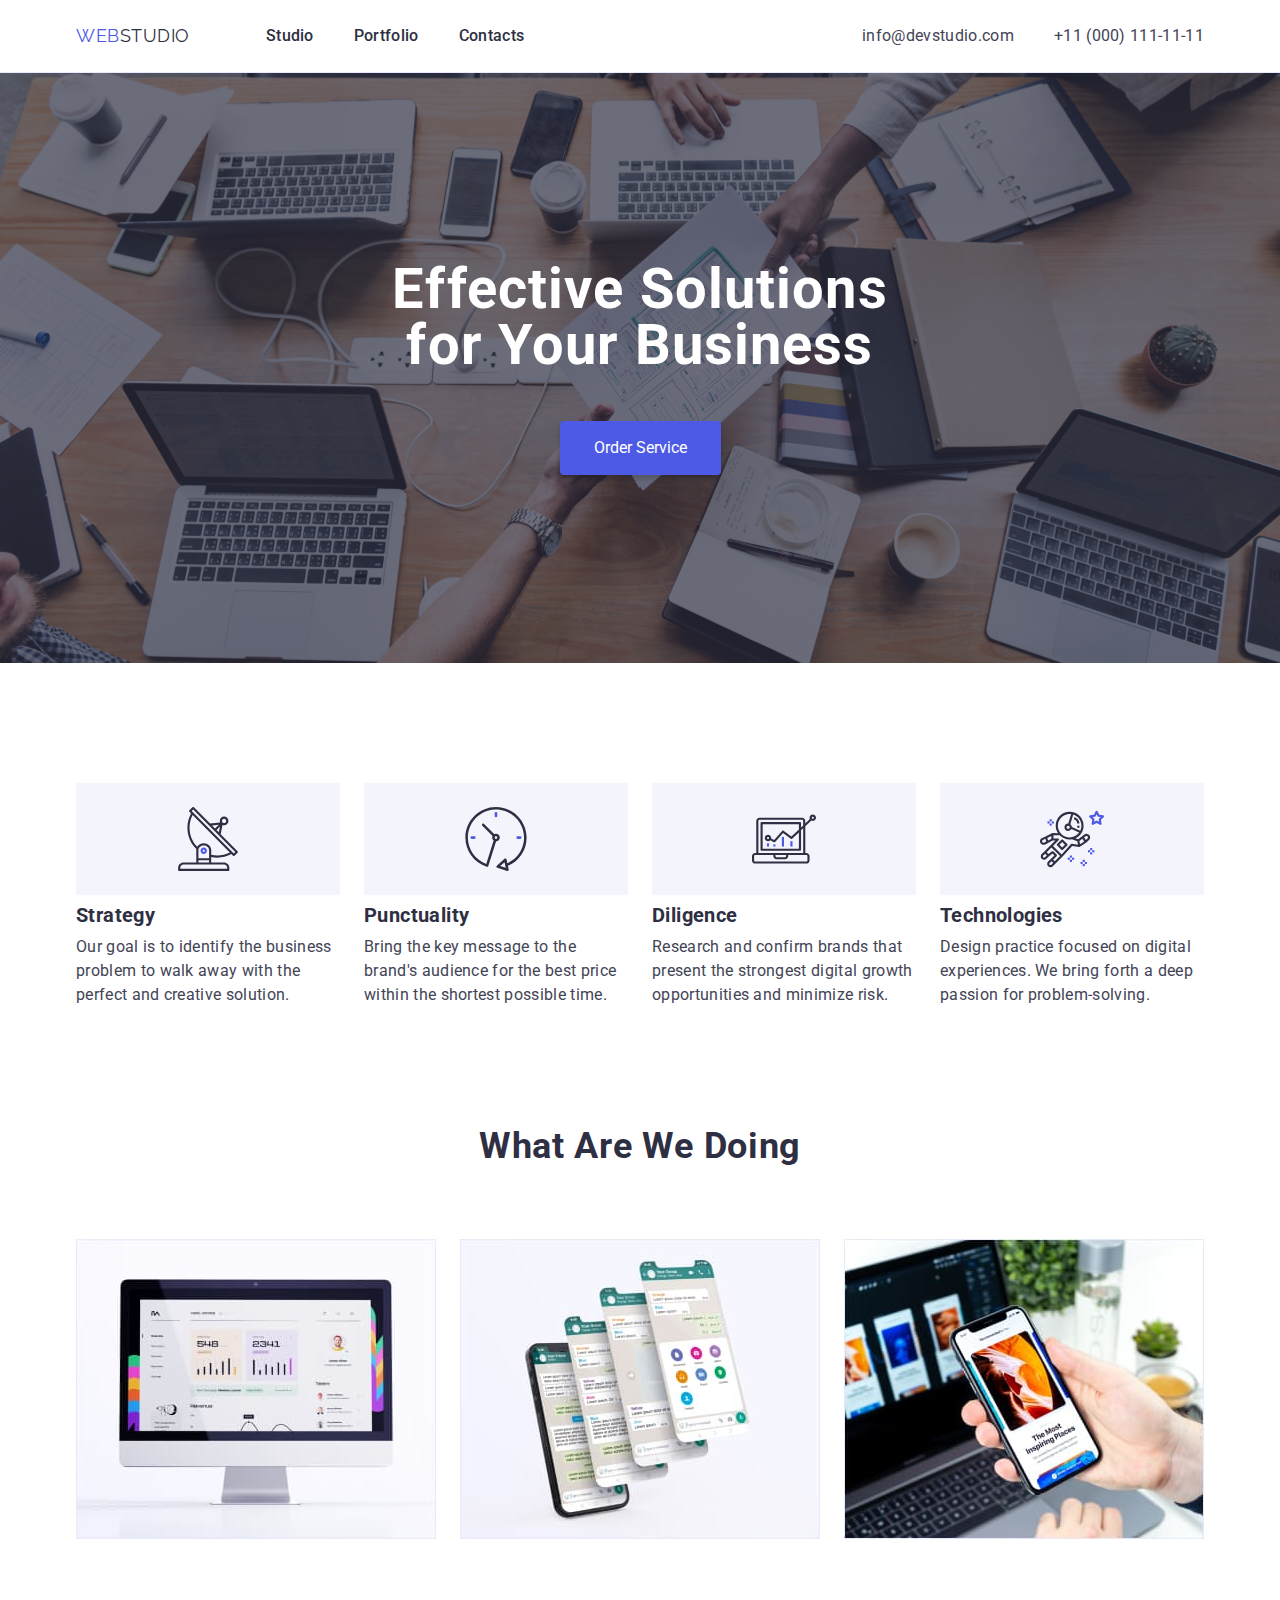
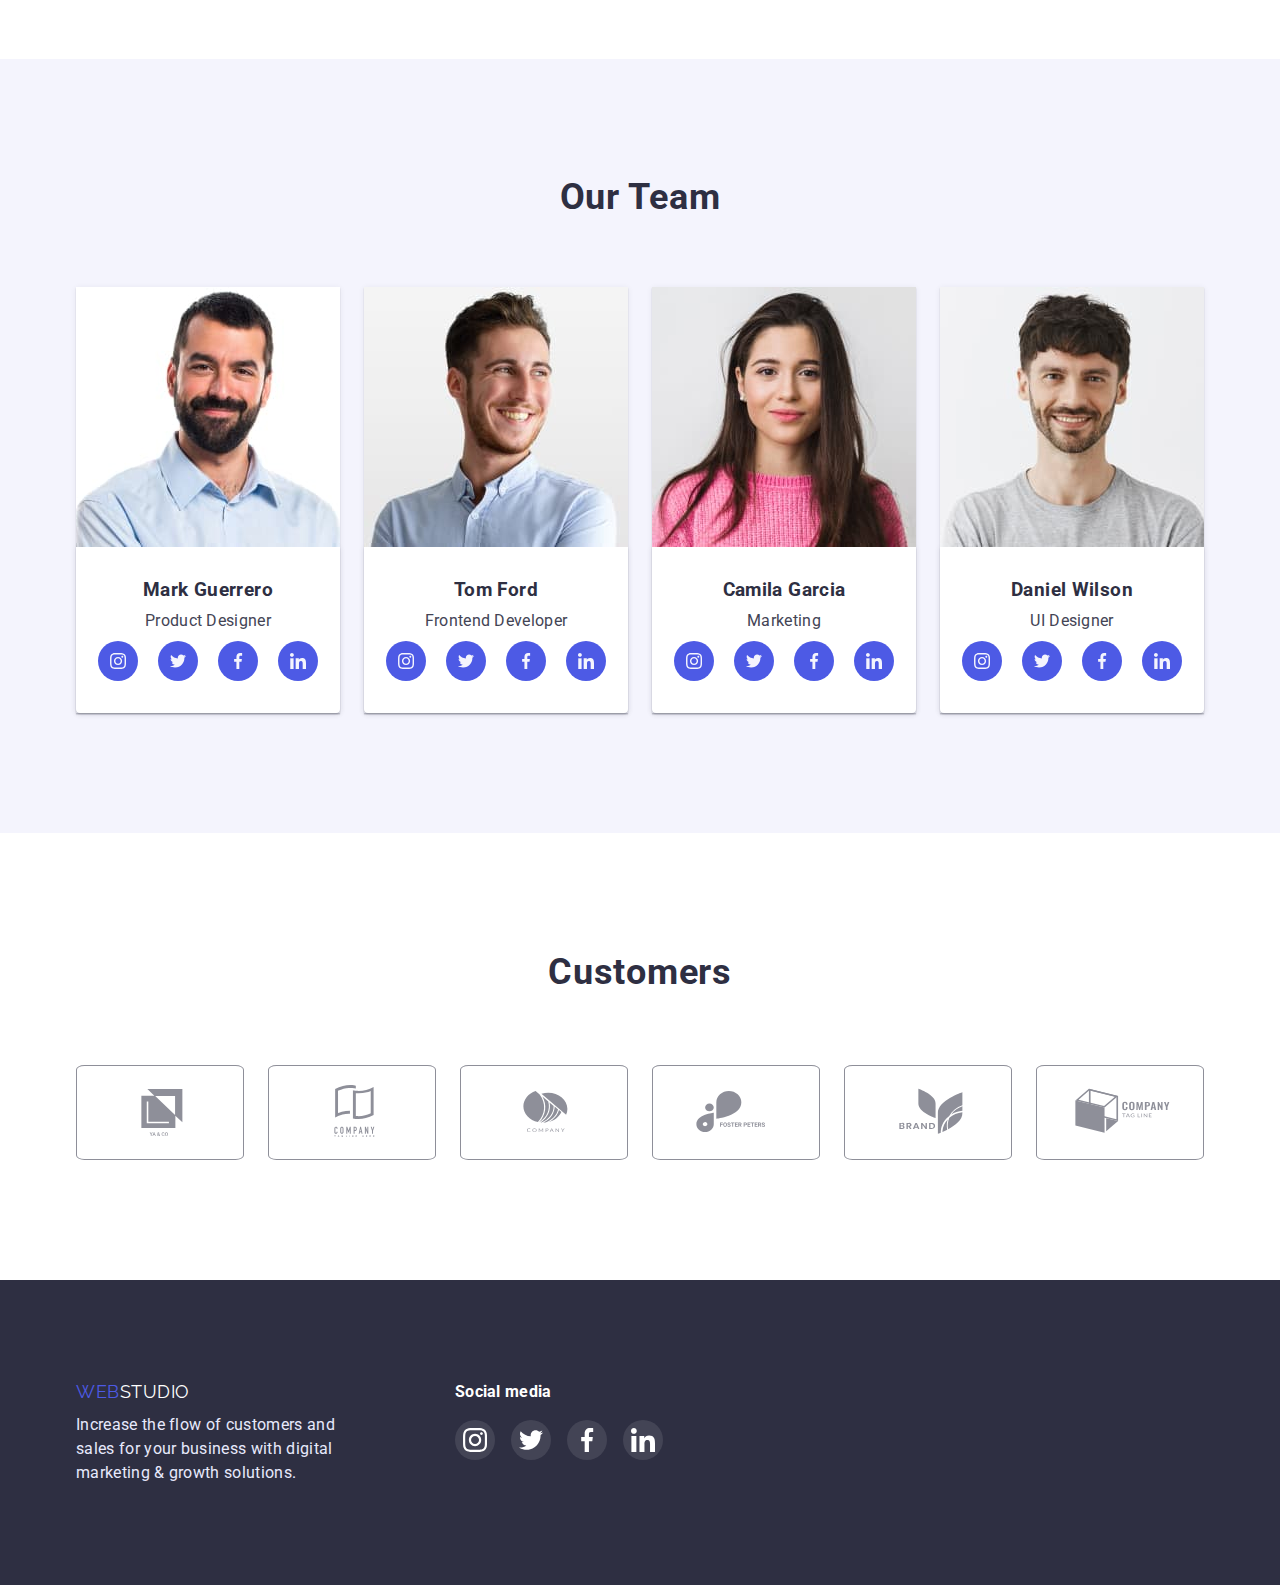
==== commit 24493dd8: "up2" ====
--- a/index.html
+++ b/index.html
@@ -231,42 +231,57 @@
             </div>
         </section>
         <section class="section">
+            <div class="container">
             <h2 class="customers-title">Customers</h2>
             <ul class="customers-list">
                 <li class="customers-items">
+                    <a class="customers-link" href="">
                     <svg class="customers-svg">
                         <use href="./images/symbol-defs.svg#icon-partners-one"></use>
                     </svg>
-                </li>
-                <li class="customers-items">
+                    </a>
+                </li>
+                <li class="customers-items">
+                    <a class="customers-link" href="">
                     <svg class="customers-svg">
                         <use href="./images/symbol-defs.svg#icon-partners-two"></use>
                     </svg>
-                </li>
-                <li class="customers-items">
+                    </a>
+                </li>
+                <li class="customers-items">
+                    <a class="customers-link" href="">
                     <svg class="customers-svg">
                         <use href="./images/symbol-defs.svg#icon-partners-three"></use>
                     </svg>
-                </li>
-                <li class="customers-items">
+                    </a>
+                </li>
+                <li class="customers-items">
+                    <a class="customers-link" href="">
                     <svg class="customers-svg">
                         <use href="./images/symbol-defs.svg#icon-partners-four"></use>
                     </svg>
-                </li>
-                <li class="customers-items">
+                    </a>
+                </li>
+                <li class="customers-items">
+                    <a class="customers-link" href="">
                     <svg class="customers-svg">
                         <use href="./images/symbol-defs.svg#icon-partners-five"></use>
                     </svg>
-                </li>
-                <li class="customers-items">
+                    </a>
+                </li>
+                <li class="customers-items">
+                    <a class="customers-link" href="">
                     <svg class="customers-svg">
                         <use href="./images/symbol-defs.svg#icon-partners-six"></use>
                     </svg>
-                </li>
-            </ul>
+                    </a>
+                </li>
+            </ul>
+            </div>
         </section>
     </main>
     <footer class="footer section">
+        <div class="container footer-flex">
         <div class=" footer-box">
         <a href="./index.html" class="footer-logo link">
             <span class="logo-title">Web</span>Studio
@@ -309,6 +324,7 @@
                 </li>
             </ul>
         </div>
+        </div>
     </footer>
 </body>
 
--- a/css/style.css
+++ b/css/style.css
@@ -132,7 +132,7 @@
 
 .site-nav .link {
     color: var(--main-text-color);
-    font-weight: 500px;
+    font-weight: 500;
     line-height: 1.5;
     letter-spacing: 0.02em;
     display: block;
@@ -160,7 +160,8 @@
     url(../images/people-office.jpg);
     background-repeat: no-repeat;
     background-position: center;
-    object-fit: contain;
+    max-width: 1440px;
+    margin: 0 auto;
 }
 .hero-title {
     color: var(--main-white-color);
@@ -214,8 +215,8 @@
         font-size: 20px;
         line-height: 1.2;
         letter-spacing: 0.02em;
-        padding-bottom: 8px;
-        padding-top: 8px;
+        margin-bottom: 8px;
+        margin-top: 8px;
         background-color: var(--main-white-color);
 }
 
@@ -254,9 +255,11 @@
 
 .footer {
     background-color: var(--main-text-color);
-    padding: 100px;
-    display: flex;
-    
+    padding: 100px 0;
+}
+
+.footer-flex {
+    display: flex;
 }
 
 .ul-address .link {
@@ -368,7 +371,6 @@
 
 .specific-li {
     max-width: 264px;
-    background-color: var(--card-buttons-color);
 }
 
 .choise-title {
@@ -398,7 +400,7 @@
 }
 
 .team-li {
-    box-shadow: 20px 20px 12px 3px rgba(0, 0, 0, 0.8);
+    box-shadow: 0px 1px 6px rgba(46, 47, 66, 0.08), 0px 1px 1px rgba(46, 47, 66, 0.16), 0px 2px 1px rgba(46, 47, 66, 0.08);
 }
 
 .team-div {
@@ -487,7 +489,7 @@
 }
 
 .inside-li-p:hover {
-    box-shadow: 0px 10px 8px 2px rgba(0, 0, 0, 0.4);
+    box-shadow: 0px 1px 6px rgba(46, 47, 66, 0.08), 0px 1px 1px rgba(46, 47, 66, 0.16), 0px 2px 1px rgba(46, 47, 66, 0.08);
 }
 
 .team-social-items {
@@ -532,6 +534,7 @@
     align-items: center;
     width: 264px;
     height: 112px;
+    background-color: var(--card-buttons-color);
 }
 
 .specific-svg {
@@ -559,12 +562,18 @@
 }
 
 .customers-items {
+
+}
+
+.customers-link {
+    display: block;
     padding-top: 16px;
     padding-bottom: 16px;
     padding-right: 32px;
     padding-left: 32px;
     border: #8E8F99 1px solid;
     border-radius: 5%;
+    width: 168px;
 }
 
 .customers-svg {
@@ -573,19 +582,19 @@
     fill: #8E8F99;
 }
 
-.customers-items:hover .customers-svg {
+.customers-link:hover .customers-svg {
     fill: var(--acent-color);
 }
 
-.customers-items:hover {
+.customers-link:hover {
     border: var(--acent-color) 1px solid;
 }
 
-.customers-items:focus {
+.customers-link:focus {
     border: var(--acent-color) 1px solid;
 }
 
-.customers-items:focus .customers-svg {
+.customers-link:focus .customers-svg {
     fill: var(--acent-color);
 }
 
@@ -613,7 +622,6 @@
     display: flex;
     justify-content: center;
     border-radius: 50%;
-    background-color: rgba(255, 255, 255, 0.1);
     align-items: center;
 }
 
@@ -626,15 +634,18 @@
     margin-right: 16px;
 }
 
-.footer-social:hover .footer-socials-link {
+.footer-socials-link:hover {
     background-color: #31D0AA;
 }
 
-.footer-social:focus .footer-socials-link {
-    fill: #31D0AA;
+.footer-socials-link:focus {
+    background-color: #31D0AA;
 }
 
 .footer-box {
     margin-right: 120px;
 }
 
+.footer-socials-link {
+        background-color: rgba(255, 255, 255, 0.1);
+}